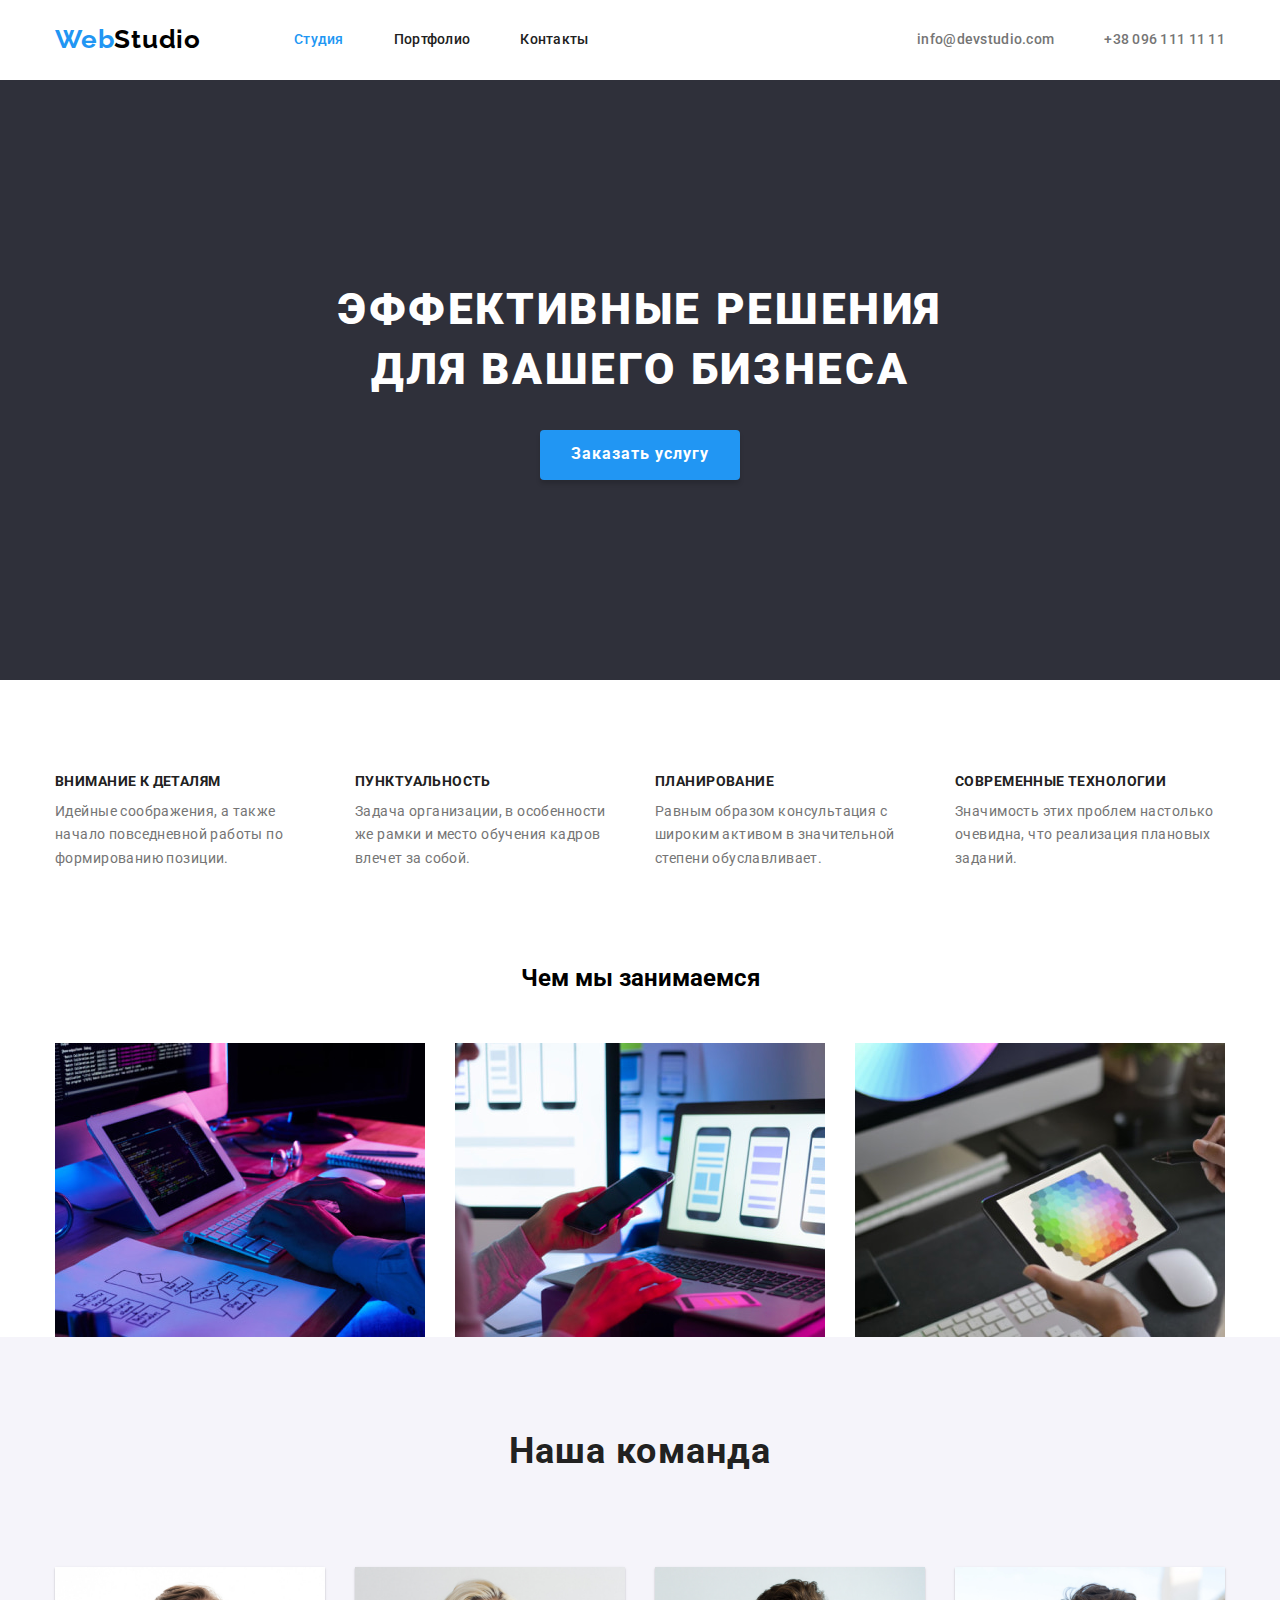
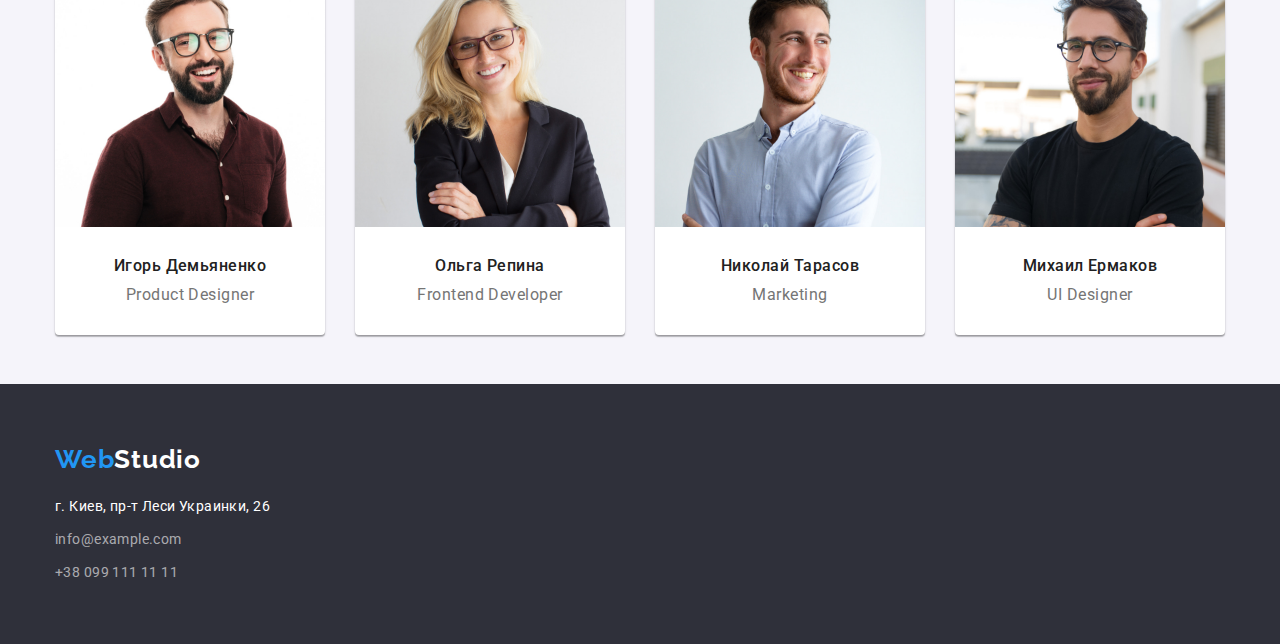
==== index.html @ a3776e3e "Initial commit" ====
<!DOCTYPE html>
<html lang="ru">
  <head>
    <meta charset="UTF-8" />
    <meta http-equiv="X-UA-Compatible" content="IE=edge" />
    <meta name="viewport" content="width=device-width, initial-scale=1.0" />
    <title>Студия</title>
    <link
      href="https://fonts.googleapis.com/css2?family=Raleway:wght@700&family=Roboto:wght@400;500;700;900&display=swap"
      rel="stylesheet"
    />
    <link
      rel="stylesheet"
      href="https://cdn.jsdelivr.net/npm/modern-normalize@1.1.0/modern-normalize.min.css"
    />
    <link rel="stylesheet" href="./css/styles.css" />
  </head>
  <body>
    <!--Шапка сайта-->
    <header class="header">
      <div class="container">
        <div class="nav-container">
          <nav class="header-nav">
            <a class="logo" href="./index.html"><span class="logo-web">Web</span>Studio</a>
            <ul class="header-list">
              <li class="item">
                <a class="link current" href="./index.html">Студия</a>
              </li>
              <li class="item">
                <a class="link" href="./portfolio.html">Портфолио</a>
              </li>
              <li class="item">
                <a class="link" href="#contacts">Контакты</a>
              </li>
            </ul>
          </nav>
          <ul class="auth-nav-list">
            <li class="item">
              <a class="link" href="mailto:info@devstudio.com">info@devstudio.com</a>
            </li>
            <li class="item">
              <a class="link" href="tel:+380961111111">+38 096 111 11 11</a>
            </li>
          </ul>
        </div>
      </div>
    </header>
    <!--Главный контент-->
    <main>
      <section class="hero-section">
        <div class="container">
          <h1 class="hero-title">
            ЭФФЕКТИВНЫЕ РЕШЕНИЯ<br />
            ДЛЯ ВАШЕГО БИЗНЕСА
          </h1>
          <button type="button" class="button-hero">Заказать услугу</button>
        </div>
      </section>
      <!--Наши преймущества-->
      <section class="section-benefits">
        <div class="container">
          <div class="benefits-item">
            <h2 class="visually-hidden">Список преймуществ</h2>
            <ul class="section-benefits-list">
              <li class="item">
                <h3 class="section-benefits-title">ВНИМАНИЕ К ДЕТАЛЯМ</h3>
                <p class="section-benefits-text">
                  Идейные соображения, а также начало повседневной работы по формированию позиции.
                </p>
              </li>
              <li class="item">
                <h3 class="section-benefits-title">ПУНКТУАЛЬНОСТЬ</h3>
                <p class="section-benefits-text">
                  Задача организации, в особенности же рамки и место обучения кадров влечет за
                  собой.
                </p>
              </li>
              <li class="item">
                <h3 class="section-benefits-title">ПЛАНИРОВАНИЕ</h3>
                <p class="section-benefits-text">
                  Равным образом консультация с широким активом в значительной степени
                  обуславливает.
                </p>
              </li>
              <li class="item">
                <h3 class="section-benefits-title">СОВРЕМЕННЫЕ ТЕХНОЛОГИИ</h3>
                <p class="section-benefits-text">
                  Значимость этих проблем настолько очевидна, что реализация плановых заданий.
                </p>
              </li>
            </ul>
          </div>
        </div>
      </section>
      <!--Чем мы занимаемся-->
      <section class="our-work-section">
        <div class="container">
          <h2 class="our-work-title">Чем мы занимаемся</h2>
          <ul class="our-work-list">
            <li class="item">
              <img
                src="./images/our-work-section/pic-1.jpg"
                alt="програмирует"
                width="370"
                height="294"
              />
            </li>
            <li class="item">
              <img
                src="./images/our-work-section/pic-2.jpg"
                alt="делает логотипы"
                width="370"
                height="294"
              />
            </li>
            <li class="item">
              <img
                src="./images/our-work-section/pic-3.jpg"
                alt="ретуширует"
                width="370"
                height="294"
              />
            </li>
          </ul>
        </div>
      </section>
      <!--Наша команда-->
      <section class="our-team-section">
        <div class="container">
          <h2 class="our-team">Наша команда</h2>
          <ul class="our-team-list">
            <li class="item">
              <img
                class="our-team-list-card"
                src="./images/our-team-section/product-designer.jpg"
                alt="портрет мужчины"
                width="270"
              />
              <h3 class="our-team-title">Игорь Демьяненко</h3>
              <p class="our-team-text">Product Designer</p>
            </li>
            <li class="item">
              <img
                class="our-team-list-card"
                src="./images/our-team-section/front-end-developer.jpg"
                alt="портрет женщины в очках"
                width="270"
                height="260"
              />
              <h3 class="our-team-title">Ольга Репина</h3>
              <p class="our-team-text">Frontend Developer</p>
            </li>
            <li class="item">
              <img
                class="our-team-list-card"
                src="./images/our-team-section/marketing.jpg"
                alt="портрет мужчины"
                width="270"
                height="260"
              />
              <h3 class="our-team-title">Николай Тарасов</h3>
              <p class="our-team-text">Marketing</p>
            </li>
            <li class="item">
              <img
                class="our-team-list-card"
                src="./images/our-team-section/ui-designer.jpg"
                alt="портрет мужчины"
                width="270"
                height="260"
              />
              <h3 class="our-team-title">Михаил Ермаков</h3>
              <p class="our-team-text">UI Designer</p>
            </li>
          </ul>
        </div>
      </section>
    </main>
    <!--Подвал-->
    <footer class="footer" id="contacts">
      <div class="container">
        <div>
          <a href="./index.html" class="logo-footer"><span class="logo-web">Web</span>Studio</a>
          <address class="adress-footer">
            <ul class="footer-list">
              <li class="item">
                <a class="footer-adress" href="#">г. Киев, пр-т Леси Украинки, 26</a>
              </li>
              <li class="item">
                <a class="footer-contacts" href="mailto:info@example.com">info@example.com</a>
              </li>
              <li class="item">
                <a class="footer-contacts" href="tel:+380991111111">+38 099 111 11 11</a>
              </li>
            </ul>
          </address>
        </div>
      </div>
    </footer>
  </body>
</html>
---- css/styles.css ----
*,
*::before,
*::after {
  box-sizing: border-box;
}
body {
  background-color: #ffffff;
  font-family: 'Roboto', Tahoma, sans-serif;
}
:root {
  --header-color: #ffffff;

  --hero-title-color: #ffffff;

  --main-text-title-color: #212121;

  --second-text-title-color: #757575;

  --hover-buton-color: #2196f3;

  --logo-color: #000000;

  --button-portfolio-colour: #f5f4fa;
}
a {
  text-decoration: none;
}
ul,
ol {
  padding: 0;
  list-style: none;
  margin: 0;
}
p,
h1,
h2,
h3,
h4 {
  padding: 0;
  margin: 0;
}
img {
  display: block;
  max-height: 100%;
  height: auto;
}

.container {
  margin-left: auto;
  margin-right: auto;
  padding-left: 15px;
  padding-right: 15px;
  width: 1200px;
  /* outline: 2px solid tomato; */
}

/* ---------------------------------ШАПКА САЙТА----------------------------------- */
.header {
  padding: 24px 0 25px 0px;
  /* outline: 2px solid tomato; */
}
.nav-container {
  display: flex;
  align-items: center;
}
.header-nav {
  display: flex;
  align-items: center;
}
.header-list {
  display: flex;
}
.header-list .item {
  margin-right: 50px;
}
.header-list .item:last-child {
  margin-right: 0px;
}
.logo {
  margin-right: 93px;
  font-family: Raleway;
  font-style: normal;
  font-weight: bold;
  font-size: 26px;
  line-height: 1.19;
  letter-spacing: 0.03em;
  color: var(--logo-color);
}
.logo-web {
  font-family: Raleway;
  font-style: normal;
  font-weight: bold;
  font-size: 26px;
  line-height: 1.19;
  letter-spacing: 0.03em;
  color: var(--hover-buton-color);
}
.link {
  font-style: normal;
  font-weight: 500;
  font-size: 14px;
  line-height: 1.14;
  letter-spacing: 0.02em;
  color: var(--main-text-title-color);
}
.header-list .link:hover,
.header-list .link:focus {
  color: var(--hover-buton-color);
}
.header-list .link.current {
  color: #2196f3;
}
.auth-nav-list {
  display: flex;
  margin-left: auto;
}
.auth-nav-list .item {
  margin-right: 50px;
}
.auth-nav-list .item:last-child {
  margin-right: 0px;
}
.auth-nav-list .link {
  font-style: normal;
  font-weight: 500;
  font-size: 14px;
  line-height: 1.14;
  letter-spacing: 0.02em;
  color: var(--second-text-title-color);
}
.auth-nav-list .link:hover,
.auth-nav-list .link:focus {
  color: var(--hover-buton-color);
}

/* ---------------------------------ГЛАВНЫЙ КОНТЕНТ----------------------------------- */

.hero-section {
  padding-top: 200px;
  padding-bottom: 200px;
  background-color: #2f303a;
  text-align: center;
}
.hero-title {
  margin: 0 0 30px 0;
  font-style: normal;
  font-weight: 900;
  font-size: 44px;
  line-height: 1.36;
  text-align: center;
  letter-spacing: 0.06em;
  text-transform: uppercase;
  color: var(--hero-title-color);
}

.button-hero {
  font-family: inherit;
  font-style: normal;
  font-weight: 700;
  font-size: 16px;
  line-height: 1.8;
  letter-spacing: 0.06em;
  cursor: pointer;
  width: 200px;
  height: 50px;
  border: 0;
  box-shadow: 0px 4px 4px rgba(0, 0, 0, 0.15);
  border-radius: 4px;
  color: var(--header-color);
  background-color: #2196f3;
}
.button-hero:hover,
.button-hero:focus {
  background: #188ce8;
  box-shadow: 0px 4px 4px rgba(0, 0, 0, 0.15);
  border-radius: 4px;
}
.visually-hidden {
  position: absolute;
  white-space: nowrap;
  width: 1px;
  height: 1px;
  overflow: hidden;
  border: 0;
  padding: 0;
  clip: rect(0 0 0 0);
  clip-path: inset(50%);
  margin: -1px;
}
.section-benefits {
  padding-top: 94px;
  padding-bottom: 94px;
  /* outline: 2px solid tomato; */
}
.benefits-item {
  display: flex;
}
.section-benefits-list {
  display: flex;
}
.section-benefits-list .item {
  width: 270px;
  margin-right: 30px;
}
.section-benefits-list .item:last-child {
  margin-right: 0;
}

.section-benefits-title {
  margin-bottom: 10px;
  font-style: normal;
  font-weight: 700;
  font-size: 14px;
  line-height: 1.14;
  letter-spacing: 0.03em;
  text-transform: uppercase;
  color: var(--main-text-title-color);
}
.sectiom-benefits {
  background-color: #e5e5e5;
}
.section-benefits-text {
  font-size: 14px;
  line-height: 1.7;
  letter-spacing: 0.03em;
  color: var(--second-text-title-color);
}
.our-work-section {
  /* outline: 2px solid tomato; */
}
.our-work-list {
  display: flex;
}
.our-work-list .item {
  margin-right: 30px;
}
.our-work-list .item:last-child {
  margin-right: 0;
}

.our-work-title {
  margin-bottom: 50px;
  text-align: center;
}
/* ---------------------------------НАША КОМАНДА----------------------------------- */
.our-team-section {
  background-color: #f5f4fa;
  padding-top: 94px;
  padding-bottom: 49px;
  /* outline: 2px solid tomato; */
}
.our-team {
  padding-bottom: 95px;
  text-align: center;
  font-style: normal;
  font-weight: 700;
  font-size: 36px;
  line-height: 1.16;
  letter-spacing: 0.03em;
  color: var(--main-text-title-color);
}
.our-team-list {
  display: flex;
}

.our-team-list .item {
  margin-right: 30px;
  text-align: center;
  background-color: var(--hero-title-color);
  box-shadow: 0px 1px 3px rgba(0, 0, 0, 0.12), 0px 1px 1px rgba(0, 0, 0, 0.14),
    0px 2px 1px rgba(0, 0, 0, 0.2);
  border-radius: 0px 0px 4px 4px;
}
.our-team-list .item:last-child {
  margin-right: 0;
}

.our-team-title {
  margin-bottom: 10px;
  font-style: normal;
  font-weight: 500;
  font-size: 16px;
  line-height: 1.18;
  letter-spacing: 0.03em;
  color: var(--main-text-title-color);
}
.our-team-text {
  margin-bottom: 30px;
  font-size: 16px;
  line-height: 1.18;
  letter-spacing: 0.03em;
  color: var(--second-text-title-color);
}
.our-team-list-card {
  margin-bottom: 30px;
}

/* ---------------------------------СТРАНИЦА ПОРТФОЛИО----------------------------------- */

.portfolio-section {
  padding-top: 98px;
  padding-bottom: 94px;
}
.portfolio-buttons-list {
  display: flex;
  justify-content: center;
  margin-bottom: 46px;
}
.portfolio-buttons-list .item {
  margin-right: 8px;
}
.portfolio-buttons-list .item:last-child {
  margin-right: 0;
}
.portfolio-button {
  font-family: inherit;
  font-style: normal;
  font-weight: 500;
  font-size: 16px;
  line-height: 1.6;
  width: 128px;
  height: 38px;
  border: 0px;
  border-radius: 4px;
  cursor: pointer;
  background-color: var(--button-portfolio-colour);
  color: var(--main-text-title-color);
}
.portfolio-button:hover,
.portfolio-button:focus {
  background-color: #2196f3;
  color: #ffffff;
  box-shadow: 0px 3px 1px rgba(0, 0, 0, 0.1), 0px 1px 2px rgba(0, 0, 0, 0.08),
    0px 2px 2px rgba(0, 0, 0, 0.12);
  border-radius: 4px;
}

.portfolio-section-list {
  display: flex;
  flex-wrap: wrap;
  flex-direction: row;
  gap: 30px;
}
.portfolio-section-list .item {
  flex-basis: calc((100% / 3)-60px);
  /* outline: 1px solid tomato; */
}

.portfolio-title {
  font-style: normal;
  font-weight: 700;
  font-size: 18px;
  line-height: 2;
  letter-spacing: 0.06em;
  color: var(--main-text-title-color);
}
.portfolio-text {
  font-size: 16px;
  line-height: 1.8;
  letter-spacing: 0.03em;
  color: var(--second-text-title-color);
}
.card-container {
  padding: 20px 24px;
  border-bottom: 1px solid #eeeeee;
  border-left: 1px solid #eeeeee;
  border-right: 1px solid #eeeeee;
}

/* ---------------------------------ПОДВАЛ----------------------------------- */
.footer {
  background-color: #2f303a;
  padding-bottom: 60px;
  padding-top: 60px;
}
.logo-footer {
  display: block;
  margin-bottom: 20px;
  font-family: Raleway;
  font-style: normal;
  font-weight: bold;
  font-size: 26px;
  line-height: 1.19;
  letter-spacing: 0.03em;
  color: var(--header-color);
}
.footer-adress {
  font-style: normal;
  font-weight: 400;
  font-size: 14px;
  line-height: 1.7;
  letter-spacing: 0.03em;
  color: var(--header-color);
}
.footer-contacts {
  font-style: normal;
  font-weight: 400;
  font-size: 14px;
  line-height: 1.7;
  letter-spacing: 0.03em;
  color: rgba(255, 255, 255, 0.6);
}
.footer-adress:hover,
.footer-contacts:hover {
  color: #2196f3;
}

.footer-list {
  margin: 0;
}
.footer-list .item {
  margin-bottom: 9px;
}
.footer-list .item:last-child {
  margin-bottom: 0px;
}
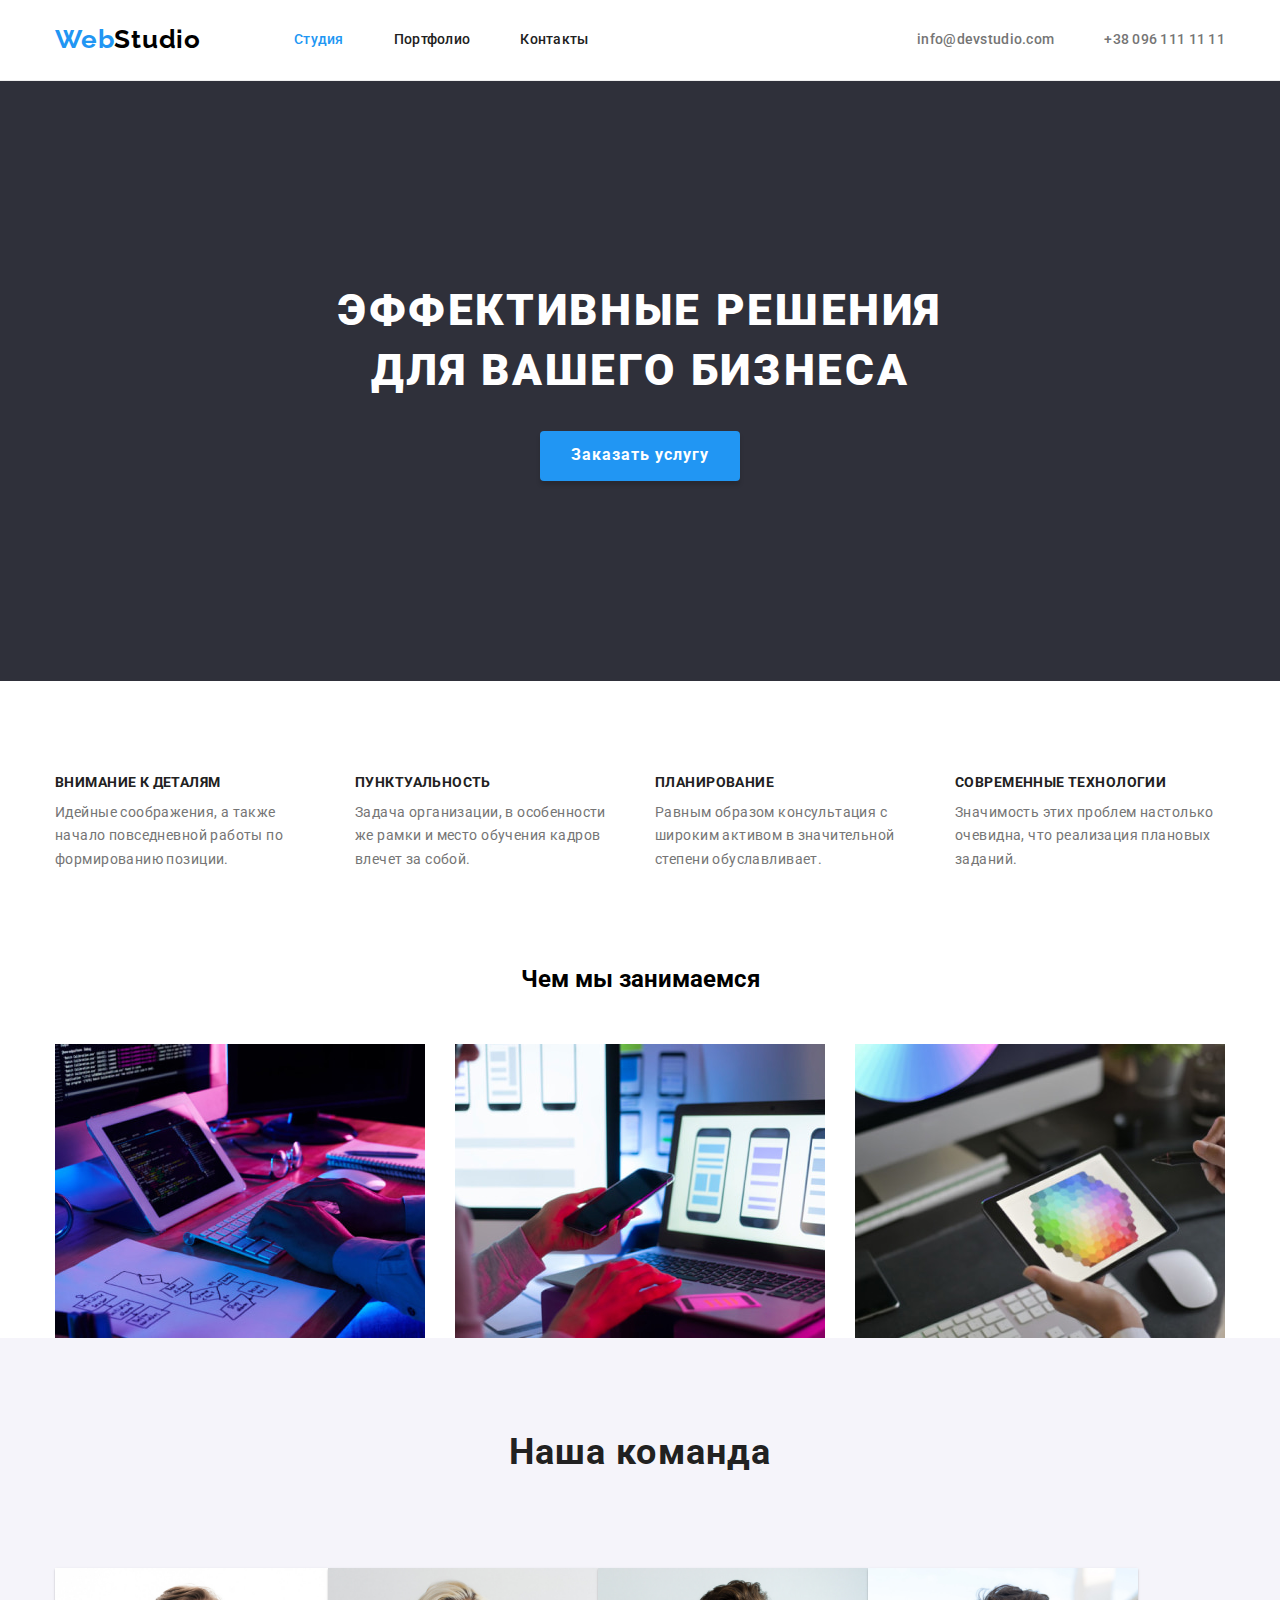
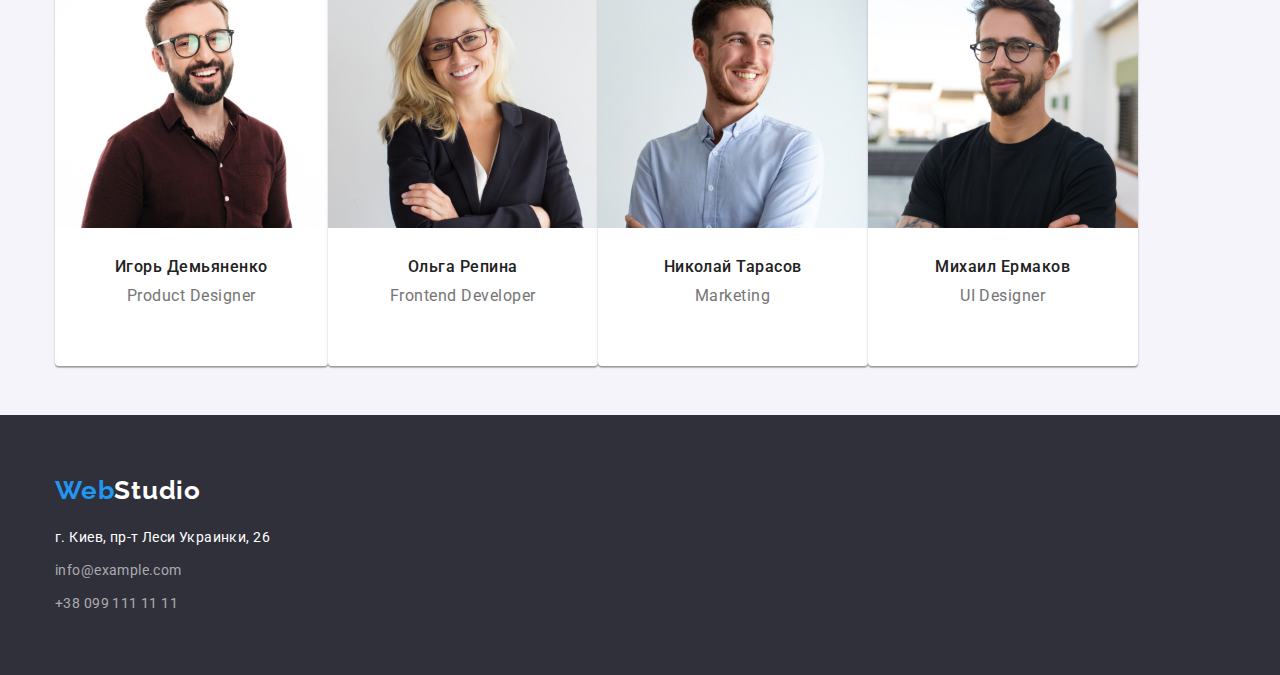
==== commit aa045bcf: "hw-3-change" ====
--- a/index.html
+++ b/index.html
@@ -136,8 +136,10 @@
                 alt="портрет мужчины"
                 width="270"
               />
-              <h3 class="our-team-title">Игорь Демьяненко</h3>
-              <p class="our-team-text">Product Designer</p>
+              <div class="media-team">
+                <h3 class="our-team-title">Игорь Демьяненко</h3>
+                <p class="our-team-text">Product Designer</p>
+              </div>
             </li>
             <li class="item">
               <img
@@ -147,8 +149,10 @@
                 width="270"
                 height="260"
               />
-              <h3 class="our-team-title">Ольга Репина</h3>
-              <p class="our-team-text">Frontend Developer</p>
+              <div class="media-team">
+                <h3 class="our-team-title">Ольга Репина</h3>
+                <p class="our-team-text">Frontend Developer</p>
+              </div>
             </li>
             <li class="item">
               <img
@@ -158,8 +162,10 @@
                 width="270"
                 height="260"
               />
-              <h3 class="our-team-title">Николай Тарасов</h3>
-              <p class="our-team-text">Marketing</p>
+              <div class="media-team">
+                <h3 class="our-team-title">Николай Тарасов</h3>
+                <p class="our-team-text">Marketing</p>
+              </div>
             </li>
             <li class="item">
               <img
@@ -169,8 +175,10 @@
                 width="270"
                 height="260"
               />
-              <h3 class="our-team-title">Михаил Ермаков</h3>
-              <p class="our-team-text">UI Designer</p>
+              <div class="media-team">
+                <h3 class="our-team-title">Михаил Ермаков</h3>
+                <p class="our-team-text">UI Designer</p>
+              </div>
             </li>
           </ul>
         </div>
--- a/css/styles.css
+++ b/css/styles.css
@@ -57,6 +57,8 @@
 /* ---------------------------------ШАПКА САЙТА----------------------------------- */
 .header {
   padding: 24px 0 25px 0px;
+  border-bottom: 1px solid #eeeeee;
+
   /* outline: 2px solid tomato; */
 }
 .nav-container {
@@ -264,7 +266,6 @@
 }
 
 .our-team-list .item {
-  margin-right: 30px;
   text-align: center;
   background-color: var(--hero-title-color);
   box-shadow: 0px 1px 3px rgba(0, 0, 0, 0.12), 0px 1px 1px rgba(0, 0, 0, 0.14),
@@ -291,8 +292,9 @@
   letter-spacing: 0.03em;
   color: var(--second-text-title-color);
 }
-.our-team-list-card {
-  margin-bottom: 30px;
+
+.media-team {
+  padding: 30px 60px;
 }
 
 /* ---------------------------------СТРАНИЦА ПОРТФОЛИО----------------------------------- */
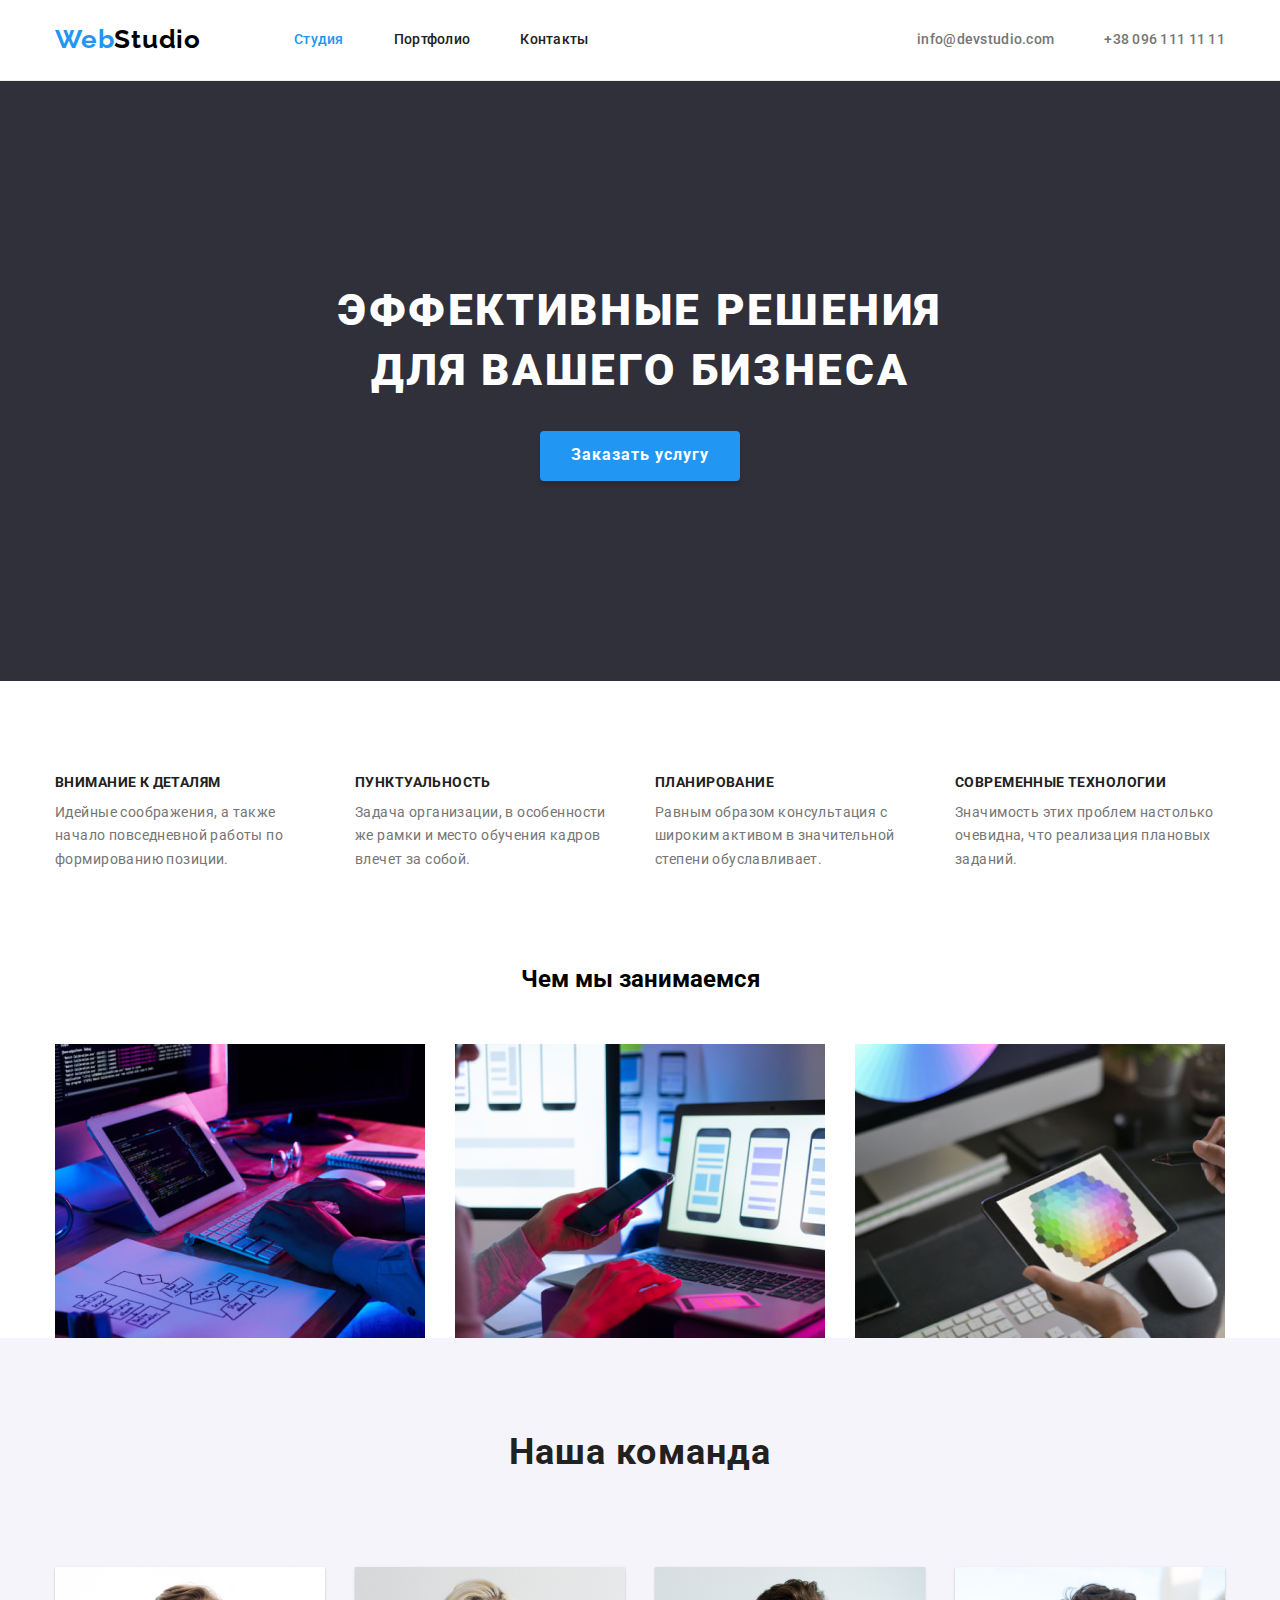
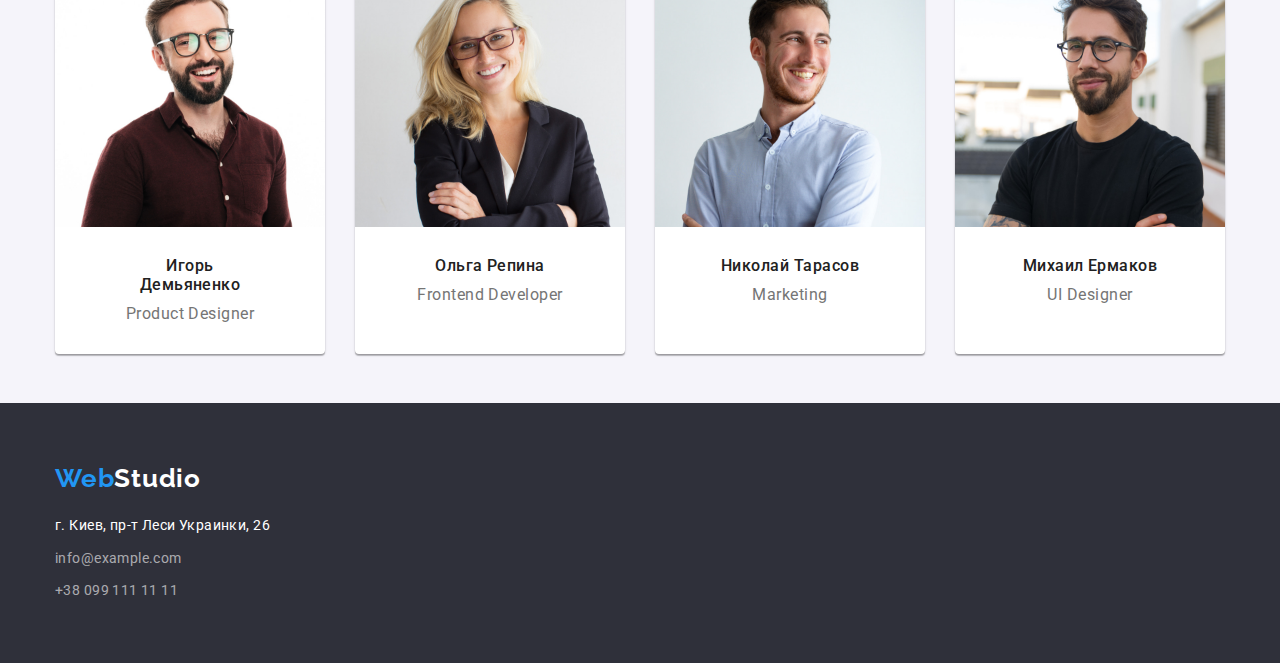
==== commit 59fa5122: "hw-3-new" ====
--- a/index.html
+++ b/index.html
@@ -50,8 +50,8 @@
       <section class="hero-section">
         <div class="container">
           <h1 class="hero-title">
-            ЭФФЕКТИВНЫЕ РЕШЕНИЯ<br />
-            ДЛЯ ВАШЕГО БИЗНЕСА
+            эффективные решения<br />
+            для вашего бизнеса
           </h1>
           <button type="button" class="button-hero">Заказать услугу</button>
         </div>
@@ -63,27 +63,27 @@
             <h2 class="visually-hidden">Список преймуществ</h2>
             <ul class="section-benefits-list">
               <li class="item">
-                <h3 class="section-benefits-title">ВНИМАНИЕ К ДЕТАЛЯМ</h3>
+                <h3 class="section-benefits-title">внимание к деталям</h3>
                 <p class="section-benefits-text">
                   Идейные соображения, а также начало повседневной работы по формированию позиции.
                 </p>
               </li>
               <li class="item">
-                <h3 class="section-benefits-title">ПУНКТУАЛЬНОСТЬ</h3>
+                <h3 class="section-benefits-title">пунктуальность</h3>
                 <p class="section-benefits-text">
                   Задача организации, в особенности же рамки и место обучения кадров влечет за
                   собой.
                 </p>
               </li>
               <li class="item">
-                <h3 class="section-benefits-title">ПЛАНИРОВАНИЕ</h3>
+                <h3 class="section-benefits-title">планирование</h3>
                 <p class="section-benefits-text">
                   Равным образом консультация с широким активом в значительной степени
                   обуславливает.
                 </p>
               </li>
               <li class="item">
-                <h3 class="section-benefits-title">СОВРЕМЕННЫЕ ТЕХНОЛОГИИ</h3>
+                <h3 class="section-benefits-title">современные технологии</h3>
                 <p class="section-benefits-text">
                   Значимость этих проблем настолько очевидна, что реализация плановых заданий.
                 </p>
--- a/css/styles.css
+++ b/css/styles.css
@@ -252,7 +252,7 @@
   /* outline: 2px solid tomato; */
 }
 .our-team {
-  padding-bottom: 95px;
+  padding-bottom: 94px;
   text-align: center;
   font-style: normal;
   font-weight: 700;
@@ -266,6 +266,7 @@
 }
 
 .our-team-list .item {
+  margin-right: 30px;
   text-align: center;
   background-color: var(--hero-title-color);
   box-shadow: 0px 1px 3px rgba(0, 0, 0, 0.12), 0px 1px 1px rgba(0, 0, 0, 0.14),
@@ -286,7 +287,6 @@
   color: var(--main-text-title-color);
 }
 .our-team-text {
-  margin-bottom: 30px;
   font-size: 16px;
   line-height: 1.18;
   letter-spacing: 0.03em;
@@ -294,7 +294,8 @@
 }
 
 .media-team {
-  padding: 30px 60px;
+  padding: 30px 59px 30px 59px;
+  margin: 0;
 }
 
 /* ---------------------------------СТРАНИЦА ПОРТФОЛИО----------------------------------- */
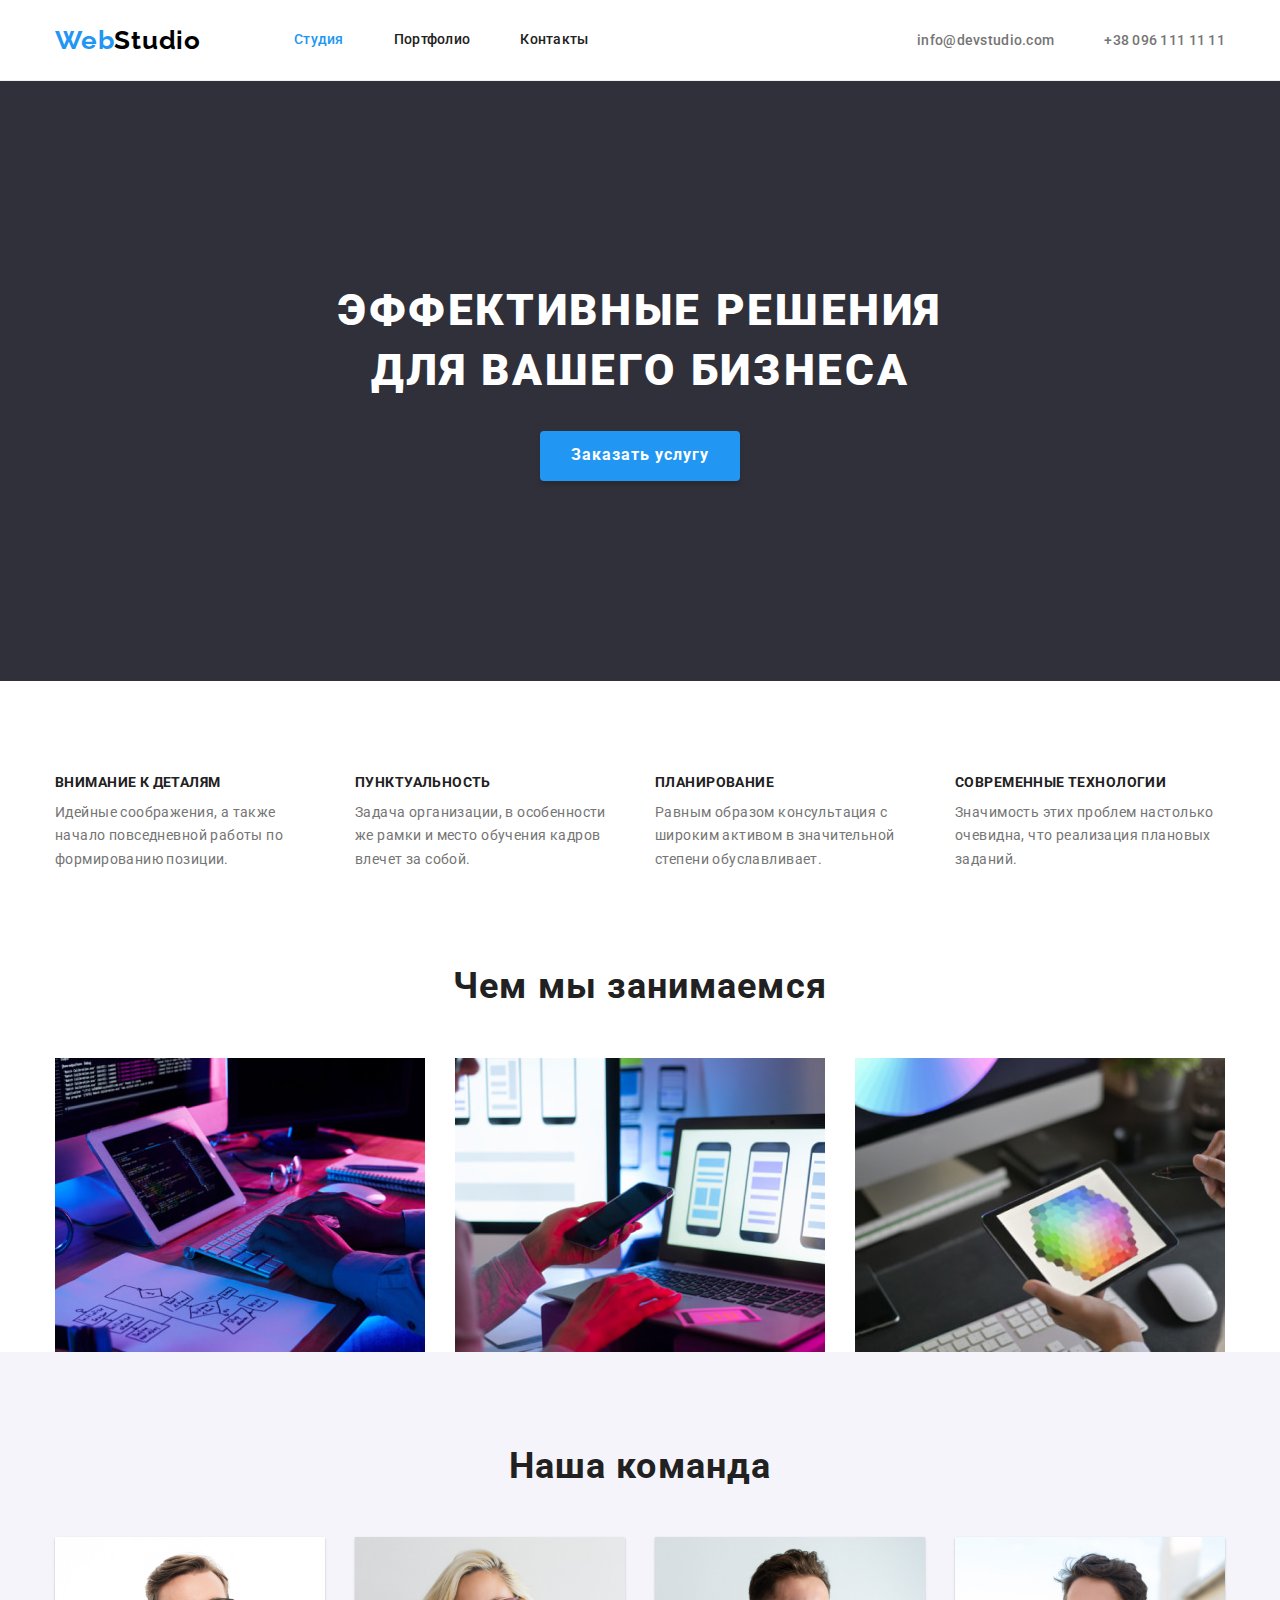
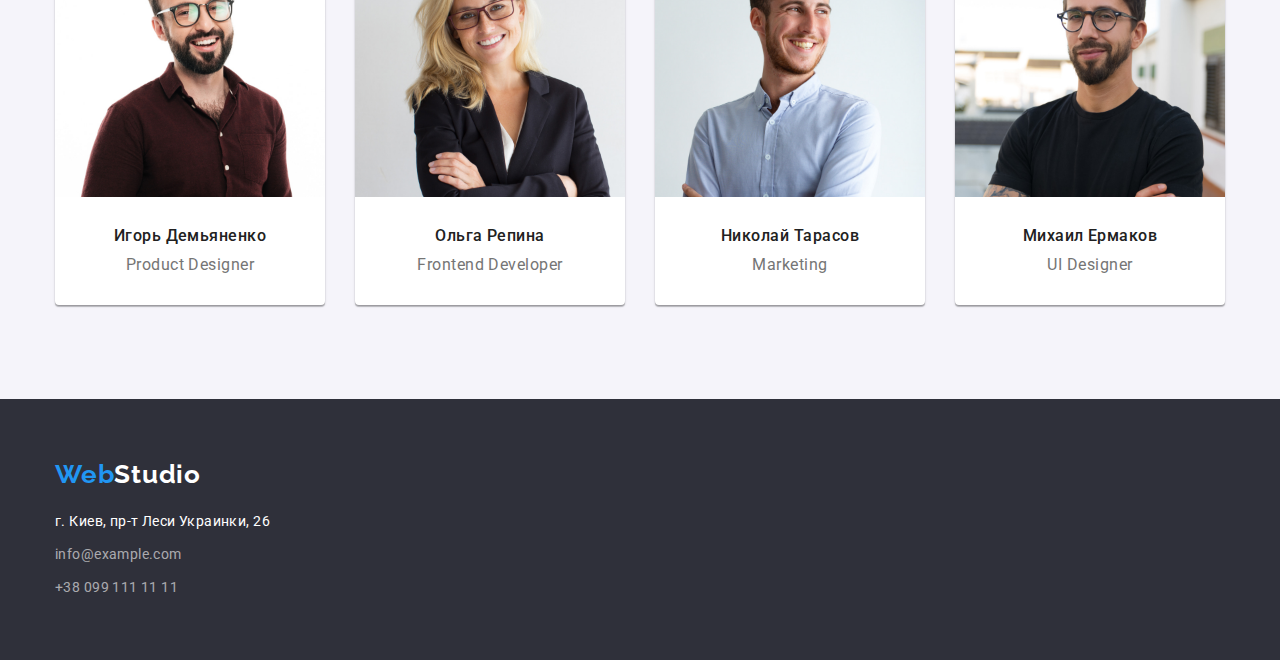
==== commit b7a27b9d: "hw-3-corr-mentor" ====
--- a/index.html
+++ b/index.html
@@ -18,31 +18,29 @@
   <body>
     <!--Шапка сайта-->
     <header class="header">
-      <div class="container">
-        <div class="nav-container">
-          <nav class="header-nav">
-            <a class="logo" href="./index.html"><span class="logo-web">Web</span>Studio</a>
-            <ul class="header-list">
-              <li class="item">
-                <a class="link current" href="./index.html">Студия</a>
-              </li>
-              <li class="item">
-                <a class="link" href="./portfolio.html">Портфолио</a>
-              </li>
-              <li class="item">
-                <a class="link" href="#contacts">Контакты</a>
-              </li>
-            </ul>
-          </nav>
-          <ul class="auth-nav-list">
-            <li class="item">
-              <a class="link" href="mailto:info@devstudio.com">info@devstudio.com</a>
-            </li>
-            <li class="item">
-              <a class="link" href="tel:+380961111111">+38 096 111 11 11</a>
-            </li>
-          </ul>
-        </div>
+      <div class="container nav-container">
+        <nav class="header-nav">
+          <a class="logo" href="./index.html"><span class="logo-web">Web</span>Studio</a>
+          <ul class="header-list">
+            <li class="item">
+              <a class="link current" href="./index.html">Студия</a>
+            </li>
+            <li class="item">
+              <a class="link" href="./portfolio.html">Портфолио</a>
+            </li>
+            <li class="item">
+              <a class="link" href="#contacts">Контакты</a>
+            </li>
+          </ul>
+        </nav>
+        <ul class="auth-nav-list">
+          <li class="item">
+            <a class="link" href="mailto:info@devstudio.com">info@devstudio.com</a>
+          </li>
+          <li class="item">
+            <a class="link" href="tel:+380961111111">+38 096 111 11 11</a>
+          </li>
+        </ul>
       </div>
     </header>
     <!--Главный контент-->
@@ -58,38 +56,34 @@
       </section>
       <!--Наши преймущества-->
       <section class="section-benefits">
-        <div class="container">
-          <div class="benefits-item">
-            <h2 class="visually-hidden">Список преймуществ</h2>
-            <ul class="section-benefits-list">
-              <li class="item">
-                <h3 class="section-benefits-title">внимание к деталям</h3>
-                <p class="section-benefits-text">
-                  Идейные соображения, а также начало повседневной работы по формированию позиции.
-                </p>
-              </li>
-              <li class="item">
-                <h3 class="section-benefits-title">пунктуальность</h3>
-                <p class="section-benefits-text">
-                  Задача организации, в особенности же рамки и место обучения кадров влечет за
-                  собой.
-                </p>
-              </li>
-              <li class="item">
-                <h3 class="section-benefits-title">планирование</h3>
-                <p class="section-benefits-text">
-                  Равным образом консультация с широким активом в значительной степени
-                  обуславливает.
-                </p>
-              </li>
-              <li class="item">
-                <h3 class="section-benefits-title">современные технологии</h3>
-                <p class="section-benefits-text">
-                  Значимость этих проблем настолько очевидна, что реализация плановых заданий.
-                </p>
-              </li>
-            </ul>
-          </div>
+        <div class="container benefits-item">
+          <h2 class="visually-hidden">Список преймуществ</h2>
+          <ul class="section-benefits-list">
+            <li class="item">
+              <h3 class="section-benefits-title">внимание к деталям</h3>
+              <p class="section-benefits-text">
+                Идейные соображения, а также начало повседневной работы по формированию позиции.
+              </p>
+            </li>
+            <li class="item">
+              <h3 class="section-benefits-title">пунктуальность</h3>
+              <p class="section-benefits-text">
+                Задача организации, в особенности же рамки и место обучения кадров влечет за собой.
+              </p>
+            </li>
+            <li class="item">
+              <h3 class="section-benefits-title">планирование</h3>
+              <p class="section-benefits-text">
+                Равным образом консультация с широким активом в значительной степени обуславливает.
+              </p>
+            </li>
+            <li class="item">
+              <h3 class="section-benefits-title">современные технологии</h3>
+              <p class="section-benefits-text">
+                Значимость этих проблем настолько очевидна, что реализация плановых заданий.
+              </p>
+            </li>
+          </ul>
         </div>
       </section>
       <!--Чем мы занимаемся-->
@@ -187,22 +181,20 @@
     <!--Подвал-->
     <footer class="footer" id="contacts">
       <div class="container">
-        <div>
-          <a href="./index.html" class="logo-footer"><span class="logo-web">Web</span>Studio</a>
-          <address class="adress-footer">
-            <ul class="footer-list">
-              <li class="item">
-                <a class="footer-adress" href="#">г. Киев, пр-т Леси Украинки, 26</a>
-              </li>
-              <li class="item">
-                <a class="footer-contacts" href="mailto:info@example.com">info@example.com</a>
-              </li>
-              <li class="item">
-                <a class="footer-contacts" href="tel:+380991111111">+38 099 111 11 11</a>
-              </li>
-            </ul>
-          </address>
-        </div>
+        <a href="./index.html" class="logo-footer"><span class="logo-web">Web</span>Studio</a>
+        <address class="adress-footer">
+          <ul class="footer-list">
+            <li class="item">
+              <a class="footer-adress" href="#">г. Киев, пр-т Леси Украинки, 26</a>
+            </li>
+            <li class="item">
+              <a class="footer-contacts" href="mailto:info@example.com">info@example.com</a>
+            </li>
+            <li class="item">
+              <a class="footer-contacts" href="tel:+380991111111">+38 099 111 11 11</a>
+            </li>
+          </ul>
+        </address>
       </div>
     </footer>
   </body>
--- a/css/styles.css
+++ b/css/styles.css
@@ -56,7 +56,6 @@
 
 /* ---------------------------------ШАПКА САЙТА----------------------------------- */
 .header {
-  padding: 24px 0 25px 0px;
   border-bottom: 1px solid #eeeeee;
 
   /* outline: 2px solid tomato; */
@@ -77,6 +76,11 @@
 }
 .header-list .item:last-child {
   margin-right: 0px;
+}
+.header-list .link {
+  display: block;
+  padding-top: 32px;
+  padding-bottom: 32px;
 }
 .logo {
   margin-right: 93px;
@@ -243,16 +247,23 @@
 .our-work-title {
   margin-bottom: 50px;
   text-align: center;
+  font-style: normal;
+  font-weight: 700;
+  font-size: 36px;
+  line-height: 1.16;
+  text-align: center;
+  letter-spacing: 0.03em;
+  color: var(--main-text-title-color);
 }
 /* ---------------------------------НАША КОМАНДА----------------------------------- */
 .our-team-section {
   background-color: #f5f4fa;
   padding-top: 94px;
-  padding-bottom: 49px;
+  padding-bottom: 94px;
   /* outline: 2px solid tomato; */
 }
 .our-team {
-  padding-bottom: 94px;
+  margin-bottom: 50px;
   text-align: center;
   font-style: normal;
   font-weight: 700;
@@ -294,20 +305,20 @@
 }
 
 .media-team {
-  padding: 30px 59px 30px 59px;
+  padding: 30px 15px 30px 15px;
   margin: 0;
 }
 
 /* ---------------------------------СТРАНИЦА ПОРТФОЛИО----------------------------------- */
 
 .portfolio-section {
-  padding-top: 98px;
+  padding-top: 94px;
   padding-bottom: 94px;
 }
 .portfolio-buttons-list {
   display: flex;
   justify-content: center;
-  margin-bottom: 46px;
+  margin-bottom: 50px;
 }
 .portfolio-buttons-list .item {
   margin-right: 8px;
@@ -316,6 +327,7 @@
   margin-right: 0;
 }
 .portfolio-button {
+  padding: 6px 22px 6px 22px;
   font-family: inherit;
   font-style: normal;
   font-weight: 500;
@@ -342,14 +354,21 @@
   display: flex;
   flex-wrap: wrap;
   flex-direction: row;
-  gap: 30px;
 }
 .portfolio-section-list .item {
-  flex-basis: calc((100% / 3)-60px);
+  margin-right: 30px;
+  margin-bottom: 30px;
   /* outline: 1px solid tomato; */
 }
+.portfolio-section-list .item:nth-child(3n) {
+  margin-right: 0;
+}
+.portfolio-section-list .item:nth-last-child(-n + 3) {
+  margin-bottom: 0;
+}
 
 .portfolio-title {
+  margin-bottom: 4px;
   font-style: normal;
   font-weight: 700;
   font-size: 18px;
